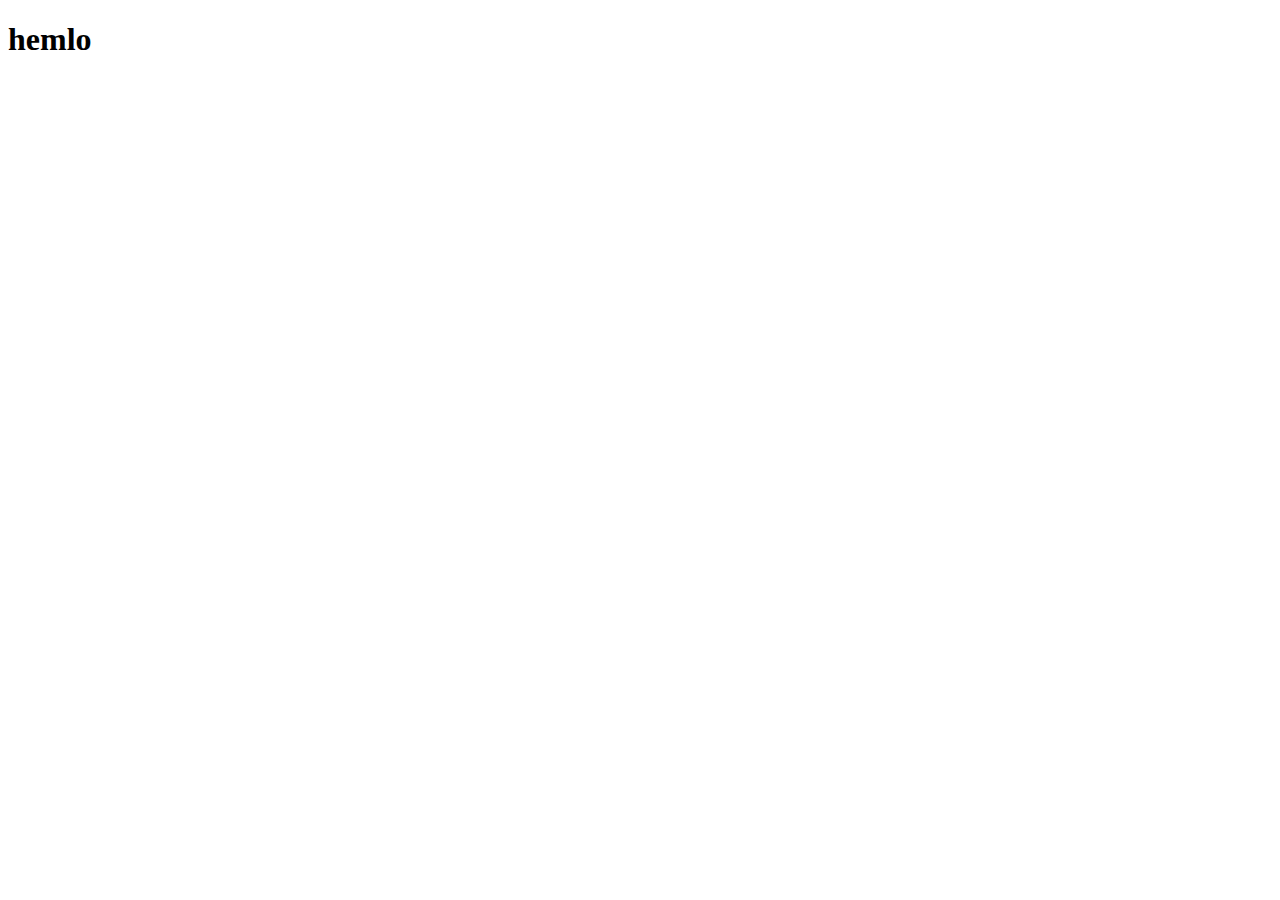
==== templates/index.html @ ff363557 "initializeD" ====
<!DOCTYPE html>
<html lang="en">
<head>
    <meta charset="UTF-8">
    <meta http-equiv="X-UA-Compatible" content="IE=edge">
    <meta name="viewport" content="width=device-width, initial-scale=1.0">
    <title>Document</title>
</head>
<body>
    <h1>hemlo</h1>
</body>
</html>
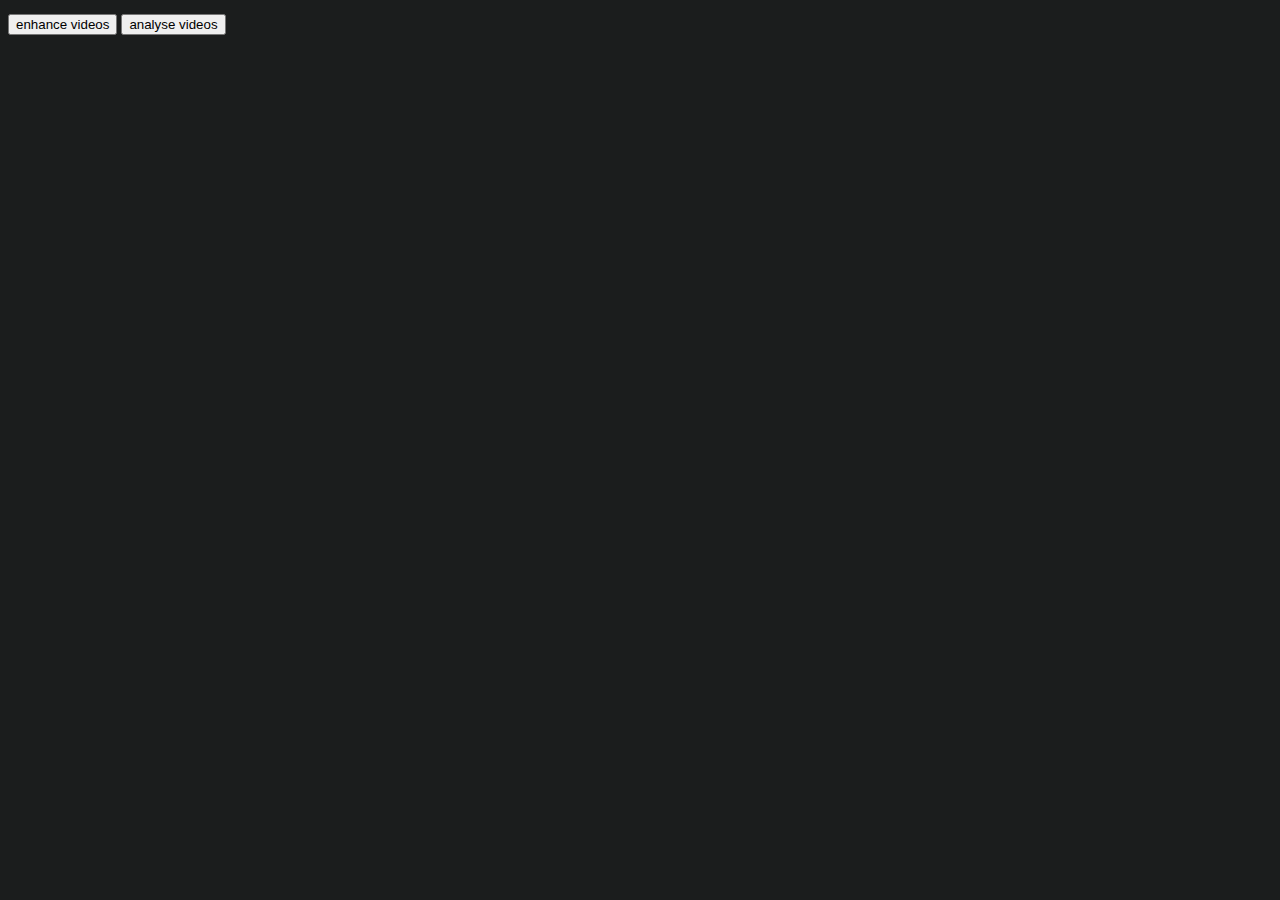
==== commit 2dbc876f: "feat: select video from any location" ====
--- a/templates/index.html
+++ b/templates/index.html
@@ -3,10 +3,19 @@
 <head>
     <meta charset="UTF-8">
     <meta http-equiv="X-UA-Compatible" content="IE=edge">
+
     <meta name="viewport" content="width=device-width, initial-scale=1.0">
     <title>Document</title>
+    <link rel="stylesheet" href="../static/styles.css">
 </head>
+<style >
+    body{
+        background-color: rgb(27, 29, 29);
+    }
+</style>
 <body>
-    <h1>hemlo</h1>
+    <h1>ecstatic</h1>
+    <button onclick="window.location.href='/enhance'">enhance videos</button>
+    <button>analyse videos</button>
 </body>
 </html>--- a/static/styles.css
+++ b/static/styles.css
@@ -0,0 +1,12 @@
+body{
+    background-color: aqua;
+}
+
+h1{
+    color: white;
+    font-size: small;
+    font-size: 19px;
+     margin-top: -1.8rem;
+     color: rgb(207, 201, 201);
+     font-family: 'Lucida Sans', 'Lucida Sans Regular', 'Lucida Grande', 'Lucida Sans Unicode', Geneva, Verdana, sans-serif;
+}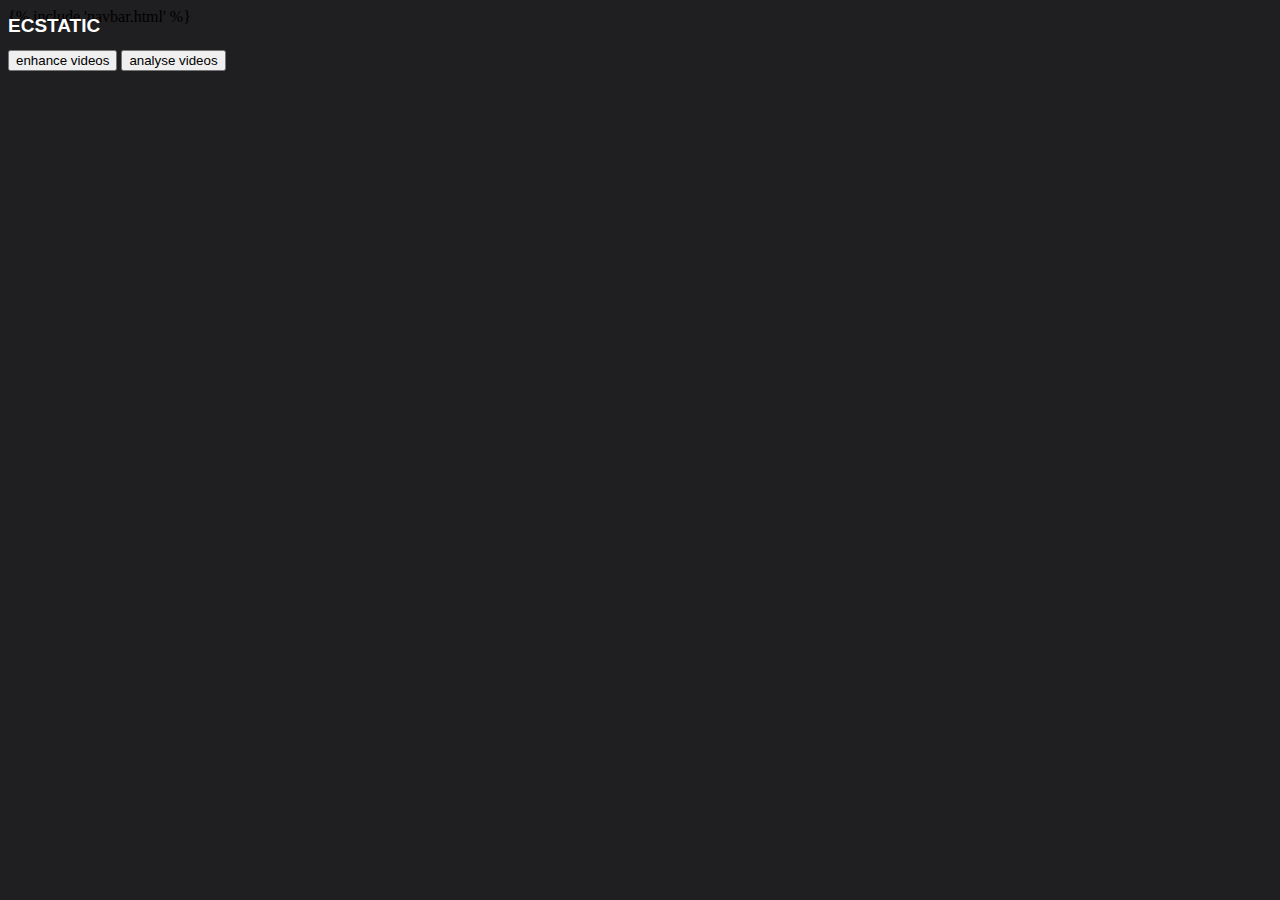
==== commit d3a4de75: "feat: add navbar" ====
--- a/templates/index.html
+++ b/templates/index.html
@@ -1,3 +1,4 @@
+{% include 'navbar.html' %}
 <!DOCTYPE html>
 <html lang="en">
 <head>
@@ -6,16 +7,18 @@
 
     <meta name="viewport" content="width=device-width, initial-scale=1.0">
     <title>Document</title>
-    <link rel="stylesheet" href="../static/styles.css">
+    <link href="../static/styles.css" rel="stylesheet" type="text/css" >
 </head>
-<style >
+<!-- <style >
     body{
         background-color: rgb(27, 29, 29);
     }
-</style>
+</style> -->
 <body>
-    <h1>ecstatic</h1>
+
+    <br><br>
+    <h1 style="color: white;">ECSTATIC</h1>
     <button onclick="window.location.href='/enhance'">enhance videos</button>
-    <button>analyse videos</button>
+    <button onclick="window.location.href='/analyse'">analyse videos</button>
 </body>
 </html>--- a/static/styles.css
+++ b/static/styles.css
@@ -1,5 +1,5 @@
 body{
-    background-color: aqua;
+    background-color: rgba(31, 30, 32, 1);
 }
 
 h1{
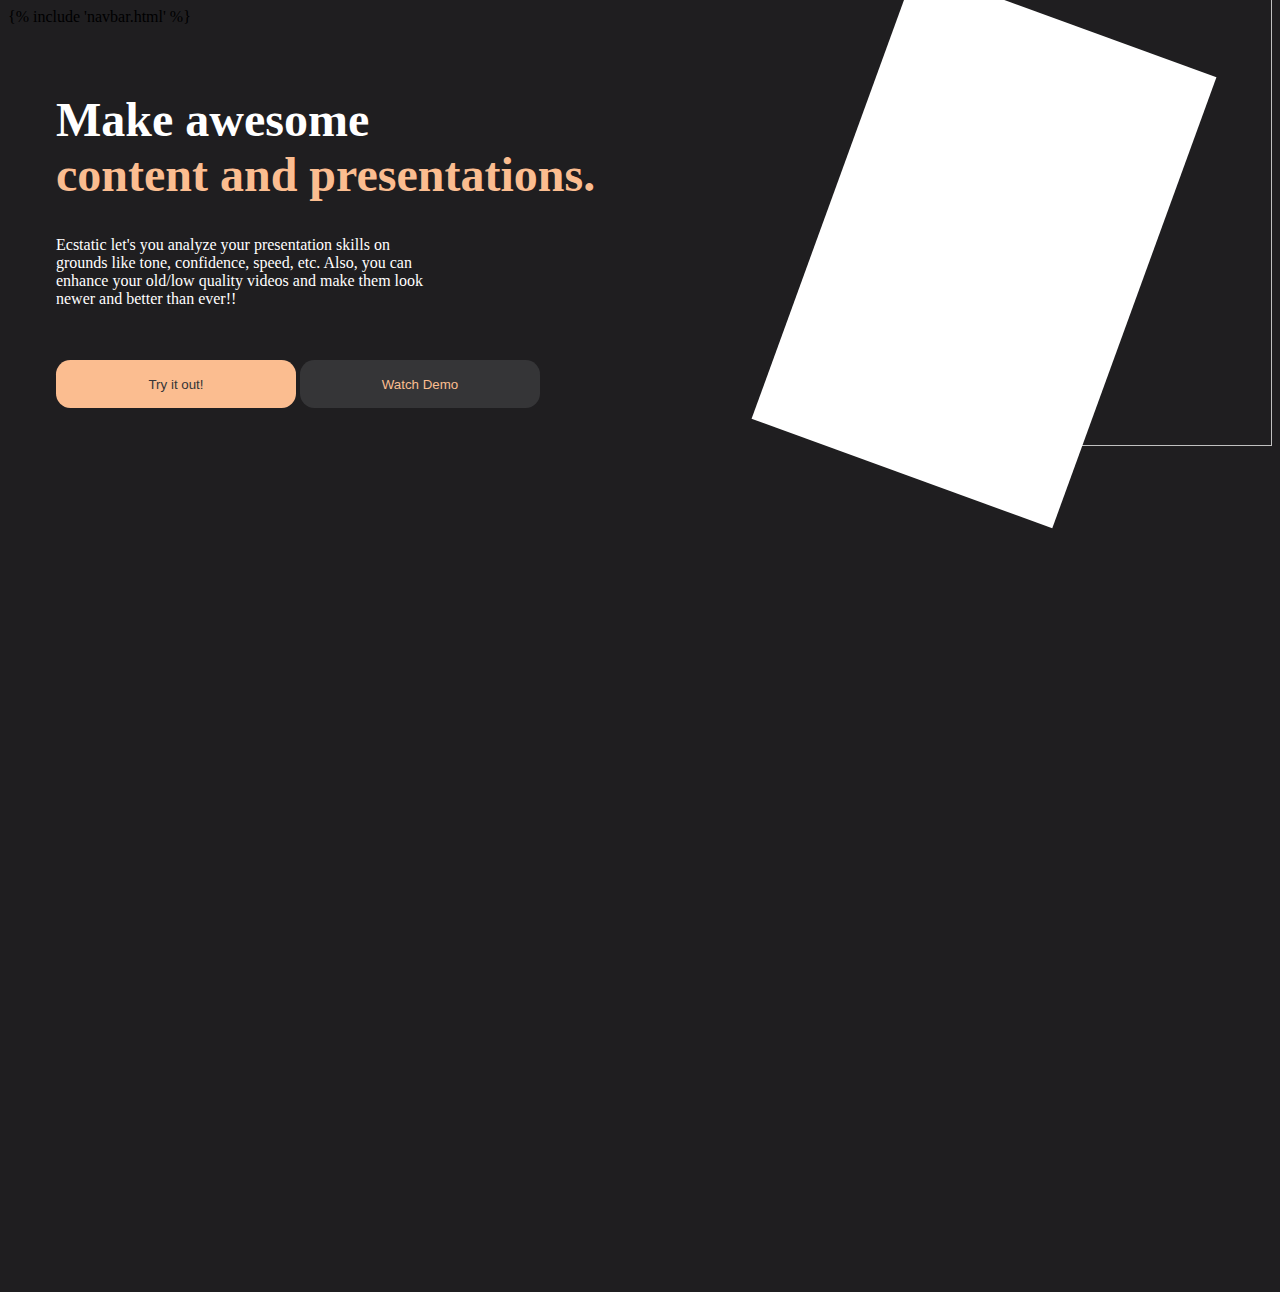
==== commit 7cab921c: "misc err removed" ====
--- a/templates/index.html
+++ b/templates/index.html
@@ -1,3 +1,5 @@
+
+
 {% include 'navbar.html' %}
 <!DOCTYPE html>
 <html lang="en">
@@ -6,19 +8,44 @@
     <meta http-equiv="X-UA-Compatible" content="IE=edge">
 
     <meta name="viewport" content="width=device-width, initial-scale=1.0">
-    <title>Document</title>
+
+    <title>Ecstatic - Home</title>
+
     <link href="../static/styles.css" rel="stylesheet" type="text/css" >
 </head>
-<!-- <style >
-    body{
-        background-color: rgb(27, 29, 29);
-    }
-</style> -->
 <body>
+    <style>
+
+.overlay{
+    margin-right: -12rem;
+    transform: rotate(20deg);
+    float: right;
+    height: 30rem;
+    width: 20rem;
+    background-repeat: no-repeat;
+    background-size: 100% 100%;
+    background-color: white;
+    background-image: url("https://cdn.discordapp.com/attachments/873911460055642152/892712905374597160/PicsArt_09-29-03.32.09.png");
+}
+    </style>
 
     <br><br>
-    <h1 style="color: white;">ECSTATIC</h1>
-    <button onclick="window.location.href='/enhance'">enhance videos</button>
-    <button onclick="window.location.href='/analyse'">analyse videos</button>
+    <p style="color: white; font-weight: bolder; font-size: 3rem; margin-left: 3rem;">Make awesome <br> <span style="color: rgba(251, 189, 144, 1);">content and presentations.</span></p><br>
+    <p style="color: white; margin-left: 3rem; margin-top: -2rem;">Ecstatic let's you analyze your presentation skills on<br>grounds like tone, confidence, speed, etc. Also, you can<br>enhance your old/low quality videos and make them look<br>newer and better than ever!!</p>
+    <br>
+    <br>
+    <button onclick="window.location.href='/select'" style="height: 3rem;
+    margin-left: 3rem;
+    color:
+
+    rgba(53, 53, 55, 1); background-color:
+rgba(251, 189, 144, 1); border-radius: 0.9rem; width: 15rem; border: none; ">Try it out!</button>
+  <button onclick="window.location.href='/select'" style="height: 3rem; color:
+rgba(251, 189, 144, 1)  ; background-color:
+rgba(53, 53, 55, 1); border-radius: 0.9rem; width: 15rem; border: none; ">Watch Demo</button>
+
+    <div class="contain" style="margin-top: -25rem;"><img src="../static/right-container.svg" alt="" style="float: right; height: 80%; margin-top: -8rem; width: 20rem;">
+        <div class="overlay"></div></div>
 </body>
+
 </html>--- a/static/styles.css
+++ b/static/styles.css
@@ -1,5 +1,46 @@
+@import url("https://fonts.googleapis.com/css?family=Josefin+Sans|Poppins:400,700&display=swap");
+
+:root {
+      /* shades of accent*/
+  --clr-primary-1: #E0935B;
+  --clr-primary-2: #F5A266;
+  --clr-primary-3: #FBBD90;
+
+
+
+  /* lighter shades of primary color */
+  --clr-blue-6: #202F3A;
+
+
+    /* grey shades */
+  --clr-grey-1: #252528;
+  --clr-grey-2: #343335;
+  --clr-grey-3: #33333A;
+  --clr-grey-4: #C4C4C4;
+
+  --clr-grey-5: #1B191C;
+  --clr-cloud-grey: #67676C;
+  --clr-cloud-bg: #353537;
+
+  --clr-white: #fff;
+
+  --clr-black: #1F1E20;
+  --ff-primary: "Poppins", sans-serif;
+  --ff-secondary: "Josefin Sans", sans-serif;
+  --transition: all 0.3s linear;
+  --spacing: 0.1rem;
+  --radius: 0.25rem;
+  --light-shadow: 0 5px 15px rgba(0, 0, 0, 0.1);
+  --dark-shadow: 0 5px 15px rgba(0, 0, 0, 0.2);
+  --max-width: 1170px;
+  --fixed-width: 620px;
+}
+
+
 body{
     background-color: rgba(31, 30, 32, 1);
+
+
 }
 
 h1{
@@ -8,5 +49,110 @@
     font-size: 19px;
      margin-top: -1.8rem;
      color: rgb(207, 201, 201);
-     font-family: 'Lucida Sans', 'Lucida Sans Regular', 'Lucida Grande', 'Lucida Sans Unicode', Geneva, Verdana, sans-serif;
+     font-family: var(--ff-secondary);
+}
+
+p {
+    color: var(--clr-cloud-grey);
+}
+
+.container {
+    width: 100%;
+    max-width: var(--max-width);
+    /* background-color: #E0935B; */
+    padding: 2rem 1rem;
+}
+
+.wrapper {
+    display: flex;
+    justify-content: space-between;
+    align-items: center;
+}
+
+.left {
+    background-color: var(--clr-grey-2);
+    width: 60%;
+    height: 50vh;
+    color: var(--clr-cloud-grey);
+}
+
+.utility {
+    margin-top: 2rem;
+    display: flex;
+    justify-content: space-between;
+    align-items: center;
+}
+
+.line {
+    width: 4vw;
+
+}
+
+.center {
+    display: flex;
+    justify-content: center;
+    align-items: center;
+    position: relative;
+
+}
+
+hr {
+    border-top: 3px solid var(--clr-primary-1);
+}
+
+.center img {
+    width: 6rem;
+    height: auto;
+
+}
+
+
+.pause, .stop {
+    text-align: center;
+    margin: 0 0.75rem;
+}
+
+.video {
+    height: 100%;
+    display: flex;
+    justify-content: center;
+    align-items: center;
+}
+
+.right {
+    background-color: var(--clr-grey-1);
+    width: 30%;
+    height: 50vh;
+    color: var(--clr-grey-4);
+    scroll-behavior: smooth;
+    /* scrollbar-track-color: red; */
+}
+
+.subtitle::-webkit-scrollbar-track
+{
+    -webkit-box-shadow: inset 0 0 6px rgba(0,0,0,0.3);
+    border-radius: 10px;
+    opacity: 0.5;
+    /* //background-color: #F5F5F5; */
+}
+
+.subtitle::-webkit-scrollbar
+{
+    width: 10px;
+    opacity: 0.5;
+    /* //background-color: #F5F5F5; */
+}
+
+.subtitle::-webkit-scrollbar-thumb
+{
+    border-radius: 10px;
+    opacity: 0.5;
+    -webkit-box-shadow: inset 0 0 6px rgba(0,0,0,.3);
+    /* //background-color: #555; */
+}
+
+.subtitle {
+    padding: 4rem;
+    height: 100%;
+    overflow-y: scroll;
 }